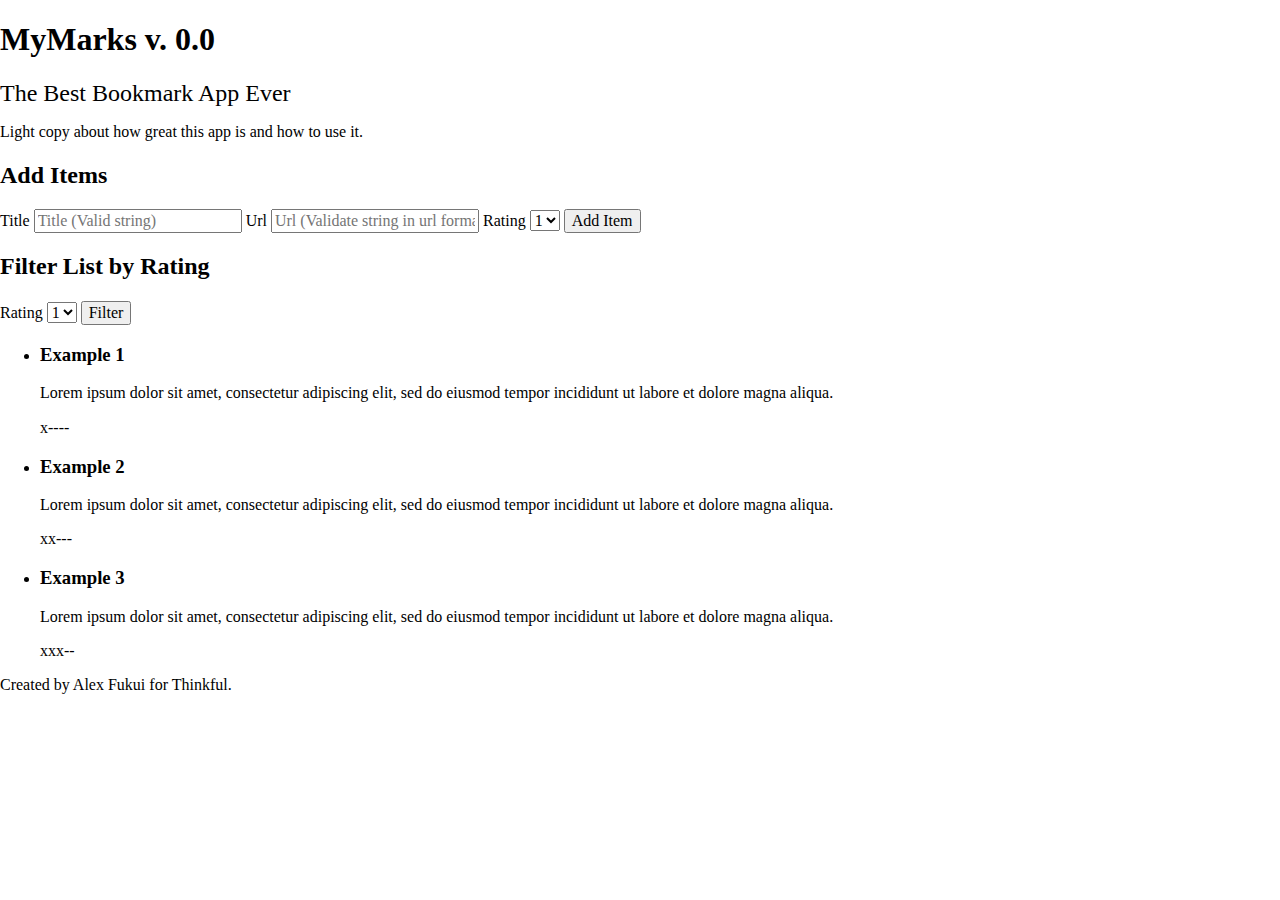
==== index.html @ 6798db98 "wireframe first page, file structure laid out." ====
<!DOCTYPE html>
<html lang="en">
<head>
    <meta charset="UTF-8">
    <meta name="viewport" content="width=device-width, initial-scale=1.0">
    <meta http-equiv="X-UA-Compatible" content="ie=edge">
    <title>MyMarks 0.0, the Best Bookmark App Ever (default index w/ list)</title>
    <link rel="stylesheet" type="text/css" href="styles/normalize.css">
    <link rel="stylesheet" type="text/css" href="styles/index.css">

</head>
<body>
    <header role="banner">
        <h1>MyMarks v. 0.0</h1>
        <span class="subtitle">The Best Bookmark App Ever</span>
        <p>Light copy about how great this app is and how to use it.</p>
    </header>
    <main>
        <section id="item-add">
            <h2>Add Items</h2>
            <form id = "item-add-form">
                <label for="item-title" class="bookmark-label">Title</label>
                <input id="item-title" name="item-title" class="bookmark-text-input" type="text" placeholder="Title (Valid string)">
                
                <label for="item-url" class="bookmark-label">Url</label>
                <input id="item-url" name="item-url" class="bookmark-text-input" type="text" placeholder="Url (Validate string in url format, sanitized)">

                <label for="item-rating" class="bookmark-label">Rating</label>
                <select id="item-rating" name="item-rating">
                    <option value="1">1</option>
                    <option value="2">2</option>
                    <option value="3">3</option>
                    <option value="4">4</option>
                    <option value="5">5</option>
                </select>
                
                <button type="submit">Add Item</button>
            </form>
        </section><!--item-add-->
        <section id="item-filter-rating">
            <h2>Filter List by Rating</h2>
            <form id="item-filter-form">
                <label for="item-rating" class="bookmark-label">Rating</label>
                <select id="item-rating" name="item-rating">
                    <option value="1">1</option>
                    <option value="2">2</option>
                    <option value="3">3</option>
                    <option value="4">4</option>
                    <option value="5">5</option>
                </select>
                <button type="submit">Filter</button>
            </form>
        </section><!--item-filter-rating-->
        <ul id="item-list">
            <li class="item" id="js-item-1">
                <h3>Example 1</h3>
                <p class="item-description">Lorem ipsum dolor sit amet, consectetur adipiscing elit, sed do eiusmod tempor incididunt ut labore et dolore magna aliqua.</p>
                <span class="item-rating" data-rating="1"></span>
                <a href="#" id="js-expand-item-1"></a>
            </li>
            <li>
                <h3>Example 2</h3>
                <p class="item-description">Lorem ipsum dolor sit amet, consectetur adipiscing elit, sed do eiusmod tempor incididunt ut labore et dolore magna aliqua.</p>
                <span class="item-rating" data-rating="2"></span>
            </li>
            <li>
                <h3>Example 3</h3>
                <p class="item-description">Lorem ipsum dolor sit amet, consectetur adipiscing elit, sed do eiusmod tempor incididunt ut labore et dolore magna aliqua.</p>
                <span class="item-rating" data-rating="3"></span>
            </li>
        </ul> <!--item-list-->
    </main>
    <footer role="contentinfo">
        Created by Alex Fukui for Thinkful.
    </footer>
    
    <script src="https://code.jquery.com/jquery-3.4.1.slim.min.js" integrity="sha256-pasqAKBDmFT4eHoN2ndd6lN370kFiGUFyTiUHWhU7k8=" crossorigin="anonymous" type="text/javascript"></script>
    <script src="scripts/store.js" type="text/javascript"></script>
    <script src="scripts/index.js" type="text/javascript"></script>
</body>
</html>
---- styles/index.css ----
* {
    box-sizing: border-box;
}


/* Sections */

.subtitle {
    font-size: 1.5em;
}

/* Forms */
.bookmark-label {}

/* List Items */

.item-rating {

}

.item-rating[data-rating="1"]::after {
    content: "x----";
}
.item-rating[data-rating="2"]::after {
    content: "xx---";
}

.item-rating[data-rating="3"]::after {
    content: "xxx--";
}

.item-rating[data-rating="4"]::after {
    content: "xxxx-";
}

.item-rating[data-rating="5"]::after {
    content: "xxxxx";
}
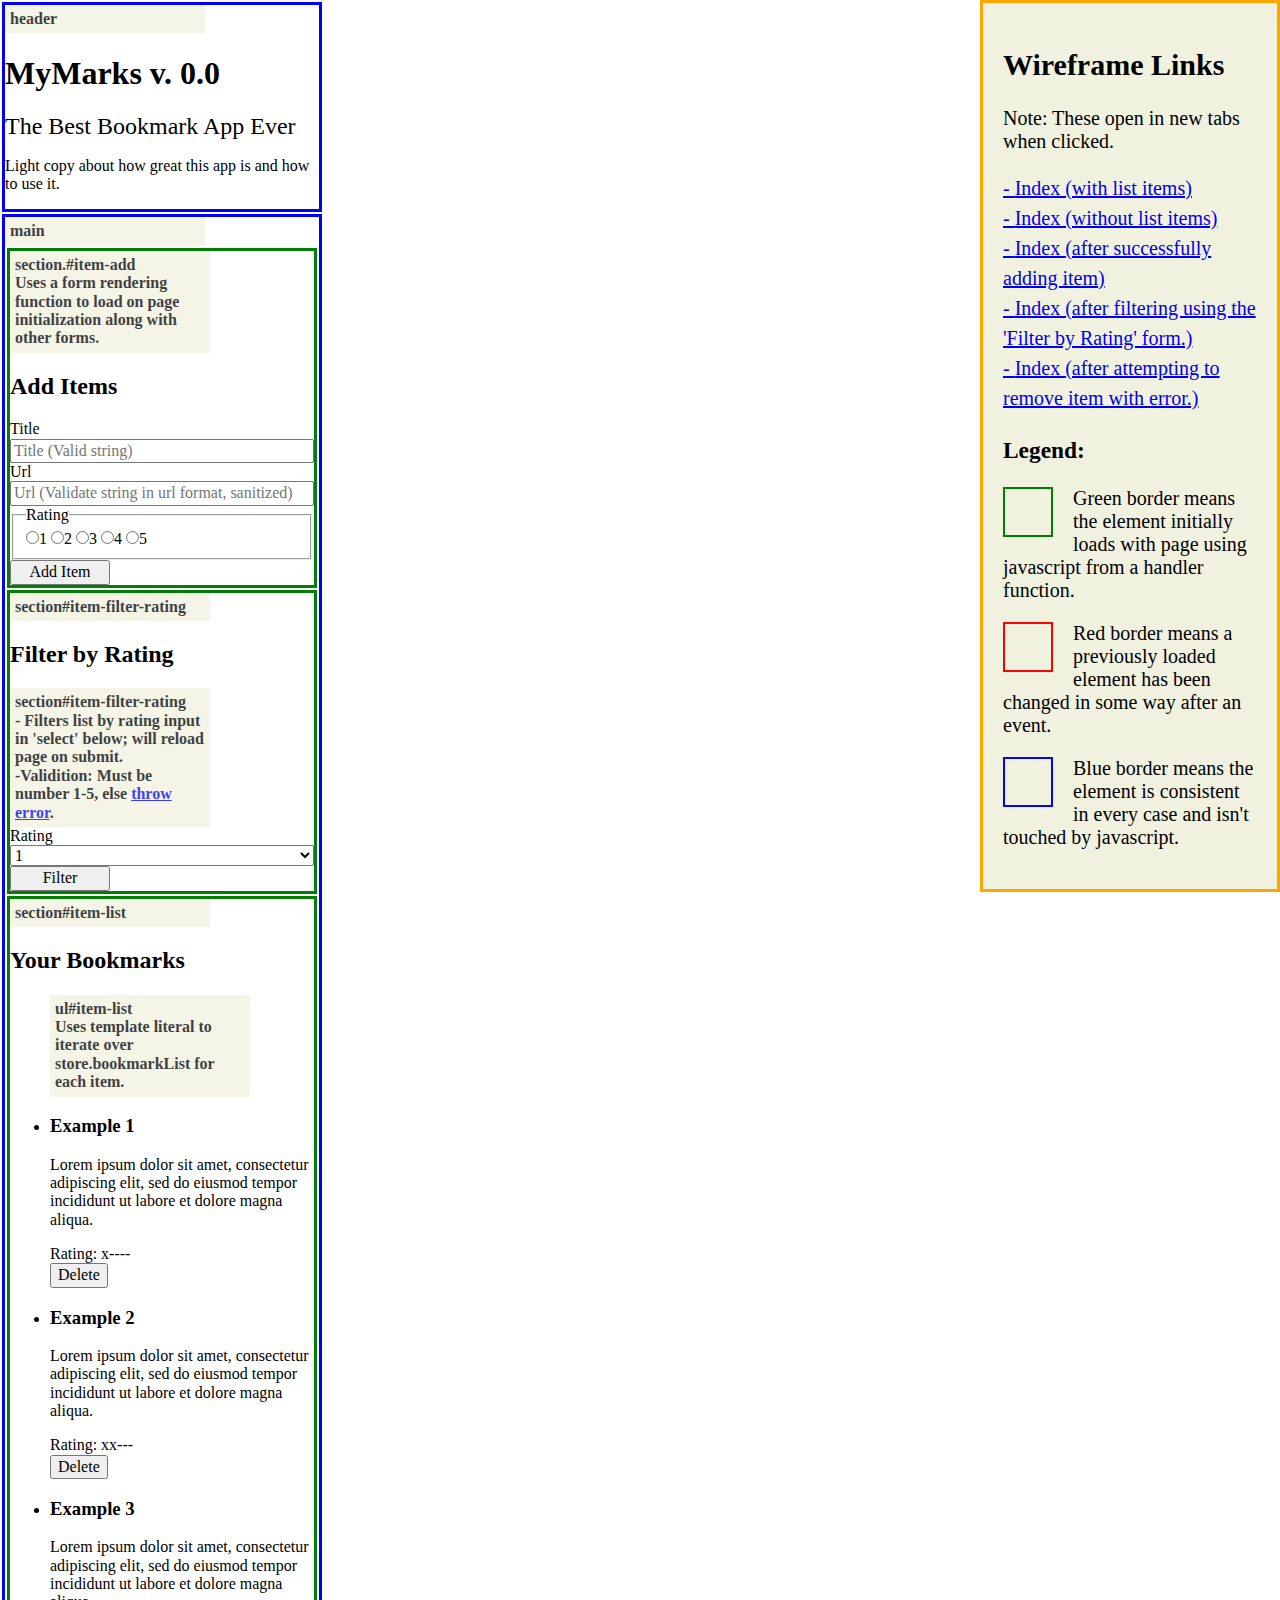
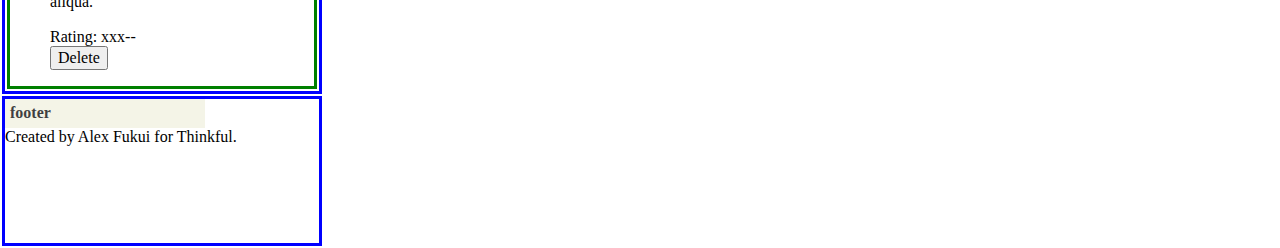
==== commit d6f5a77f: "wireframe done, awaiting review." ====
--- a/index.html
+++ b/index.html
@@ -7,39 +7,56 @@
     <title>MyMarks 0.0, the Best Bookmark App Ever (default index w/ list)</title>
     <link rel="stylesheet" type="text/css" href="styles/normalize.css">
     <link rel="stylesheet" type="text/css" href="styles/index.css">
+    <!--Remove this last style before publishing.-->
+    <link rel="stylesheet" type="text/css" href="styles/wireframe.css">
 
 </head>
 <body>
-    <header role="banner">
+    <header role="banner" class="wf-constant">
+        <span class="wf-tag">header</span>
         <h1>MyMarks v. 0.0</h1>
         <span class="subtitle">The Best Bookmark App Ever</span>
         <p>Light copy about how great this app is and how to use it.</p>
     </header>
-    <main>
-        <section id="item-add">
+    <main class="wf-constant">
+        <span class="wf-tag block">main</span>
+        <section id="item-add" class="wf-js-loaded">
+            <span class="wf-tag">section.#item-add
+                <br>
+                Uses a form rendering function to load on page initialization along with other forms.</span>
             <h2>Add Items</h2>
             <form id = "item-add-form">
                 <label for="item-title" class="bookmark-label">Title</label>
-                <input id="item-title" name="item-title" class="bookmark-text-input" type="text" placeholder="Title (Valid string)">
+                <input id="item-title" name="item-title" class="bookmark-text-input" type="text" placeholder="Title (Valid string)" required>
                 
                 <label for="item-url" class="bookmark-label">Url</label>
-                <input id="item-url" name="item-url" class="bookmark-text-input" type="text" placeholder="Url (Validate string in url format, sanitized)">
+                <input id="item-url" name="item-url" class="bookmark-text-input" type="text" placeholder="Url (Validate string in url format, sanitized)" required>
 
-                <label for="item-rating" class="bookmark-label">Rating</label>
-                <select id="item-rating" name="item-rating">
-                    <option value="1">1</option>
-                    <option value="2">2</option>
-                    <option value="3">3</option>
-                    <option value="4">4</option>
-                    <option value="5">5</option>
+                <fieldset id="item-rating"><legend>Rating</legend>
+                    <input type="radio" name="item-rating" value="1" required>1</option>
+                    <input type="radio" name="item-rating" value="2">2</option>
+                    <input type="radio" name="item-rating" value="3">3</option>
+                    <input type="radio" name="item-rating" value="4">4</option>
+                    <input type="radio" name="item-rating" value="5">5</option>
                 </select>
+                </fieldset>
                 
                 <button type="submit">Add Item</button>
             </form>
         </section><!--item-add-->
-        <section id="item-filter-rating">
-            <h2>Filter List by Rating</h2>
+        <section id="item-filter-rating" class="wf-js-loaded">
+            <span class="wf-tag">
+                section#item-filter-rating
+            </span>
+            <h2>Filter by Rating</h2>
             <form id="item-filter-form">
+                <span class="wf-tag">
+                    section#item-filter-rating
+                    <br>
+                    - Filters list by rating input in 'select' below; will reload page on submit.
+                    <br>
+                    -Validition: Must be number 1-5, else <a href="index-feedback-failure">throw error</a>.
+                </span>
                 <label for="item-rating" class="bookmark-label">Rating</label>
                 <select id="item-rating" name="item-rating">
                     <option value="1">1</option>
@@ -51,28 +68,65 @@
                 <button type="submit">Filter</button>
             </form>
         </section><!--item-filter-rating-->
-        <ul id="item-list">
-            <li class="item" id="js-item-1">
-                <h3>Example 1</h3>
-                <p class="item-description">Lorem ipsum dolor sit amet, consectetur adipiscing elit, sed do eiusmod tempor incididunt ut labore et dolore magna aliqua.</p>
-                <span class="item-rating" data-rating="1"></span>
-                <a href="#" id="js-expand-item-1"></a>
-            </li>
-            <li>
-                <h3>Example 2</h3>
-                <p class="item-description">Lorem ipsum dolor sit amet, consectetur adipiscing elit, sed do eiusmod tempor incididunt ut labore et dolore magna aliqua.</p>
-                <span class="item-rating" data-rating="2"></span>
-            </li>
-            <li>
-                <h3>Example 3</h3>
-                <p class="item-description">Lorem ipsum dolor sit amet, consectetur adipiscing elit, sed do eiusmod tempor incididunt ut labore et dolore magna aliqua.</p>
-                <span class="item-rating" data-rating="3"></span>
-            </li>
-        </ul> <!--item-list-->
+        <section id="item-list" class="wf-js-loaded">
+            <span class="wf-tag">section#item-list</span>
+            <h2>Your Bookmarks</h2>
+            <ul id="item-list">
+                <span class="wf-tag">
+                    ul#item-list
+                    <br>
+                    Uses template literal to iterate over store.bookmarkList for each item.
+                </span>
+                <li id="item-1" class="item">
+                    <h3>Example 1</h3>
+                    <p class="item-description">Lorem ipsum dolor sit amet, consectetur adipiscing elit, sed do eiusmod tempor incididunt ut labore et dolore magna aliqua.</p>
+                    <span class='rating-title'>Rating:</span>
+                    <span class="item-rating" data-rating="1"></span>
+                    <a href="#" id="js-expand-item-1"></a>
+                    <br>
+                    <button type="button" id="item-1">Delete</button>
+                </li>
+                <li id="item-2" class="item">
+                    <h3>Example 2</h3>
+                    <p class="item-description">Lorem ipsum dolor sit amet, consectetur adipiscing elit, sed do eiusmod tempor incididunt ut labore et dolore magna aliqua.</p>
+                    <span class='rating-title'>Rating:</span>
+                    <span class="item-rating" data-rating="2"></span>
+                    <br>
+                    <button type="button" id="item-2">Delete</button>
+                </li>
+                <li id="item-3" class="item">
+                    <h3>Example 3</h3>
+                    <p class="item-description">Lorem ipsum dolor sit amet, consectetur adipiscing elit, sed do eiusmod tempor incididunt ut labore et dolore magna aliqua.</p>
+                    <span class='rating-title'>Rating:</span>
+                    <span class="item-rating" data-rating="3"></span>
+                    <br>
+                    <button type="button" id="item-3">Delete</button>
+                </li>
+            </ul>
+        </section><!--item-list-->
     </main>
-    <footer role="contentinfo">
+    <footer role="contentinfo" class="wf-constant">
+        <span class="wf-tag">footer</span>
         Created by Alex Fukui for Thinkful.
     </footer>
+    <aside class="wf-pages">
+        <h2>Wireframe Links</h2>
+        <p>Note: These open in new tabs when clicked.</p>
+            <a href="index.html" target=”_blank”>Index (with list items)</a>
+            <a href="index-empty-list.html" target=”_blank”>Index (without list items)</a>
+            <a href="index-item-added.html" target=”_blank”>Index (after successfully adding item)</a>
+            <a href="index-list-filtered.html" target=”_blank”>Index (after filtering using the 'Filter by Rating' form.)</a>
+            <a href="index-feedback-error.html" target=”_blank”>Index (after attempting to remove item with error.)</a>
+            <div class="wf-legend">
+            <h3>Legend:</h3>
+                    <div style="height: 50px; width: 50px; border: 2px solid green; float: left; margin-right: 1em;"></div>
+                    <p>Green border means the element initially loads with page using javascript from a handler function.</p>
+                    <div style="height: 50px; width: 50px; border: 2px solid red; float: left; margin-right: 1em;"></div>
+                    <p>Red border means a previously loaded element has been changed in some way after an event.</p>
+                    <div style="height: 50px; width: 50px; border: 2px solid blue; float: left; margin-right: 1em;"></div>
+                    <p>Blue border means the element is consistent in every case and isn't touched by javascript.</p>
+            </div>
+    </aside>
     
     <script src="https://code.jquery.com/jquery-3.4.1.slim.min.js" integrity="sha256-pasqAKBDmFT4eHoN2ndd6lN370kFiGUFyTiUHWhU7k8=" crossorigin="anonymous" type="text/javascript"></script>
     <script src="scripts/store.js" type="text/javascript"></script>
--- a/styles/index.css
+++ b/styles/index.css
@@ -2,6 +2,22 @@
     box-sizing: border-box;
 }
 
+header, footer, main {
+    max-width: 320px;
+}
+
+footer {
+    min-height: 150px;
+}
+
+form {
+    display: flex;
+    flex-flow: column;
+}
+
+button {
+    max-width: 100px;
+}
 
 /* Sections */
 
--- a/styles/wireframe.css
+++ b/styles/wireframe.css
@@ -0,0 +1,47 @@
+/* wf stuff, to be removed from final product */
+.wf-pages {
+    padding: 1em;
+    width: 300px;
+    background: rgb(241, 241, 224);
+    border: 3px solid orange;
+    position: fixed;
+    right: 0;
+    top: 0;
+    z-index: 999;
+    font-size: 1.25em;
+}
+
+.wf-pages a {
+    display: block;
+    line-height: 1.5em
+}
+
+.wf-pages a::before {
+    content: "- "
+}
+
+.wf-changed {
+    border: 3px solid red;
+    margin: 2px;
+}
+.wf-js-loaded {
+    border: 3px solid green;
+    margin: 2px;
+}
+.wf-constant {
+    border: 3px solid blue;
+    margin: 2px;
+}
+
+.wf-tag {
+    display: block;
+    max-width: 200px;
+    background-color: rgb(241, 241, 224);
+    opacity: .75;
+    font-weight: 600;
+    padding: 5px;
+}
+
+.wf-dim {
+    opacity: .5;
+}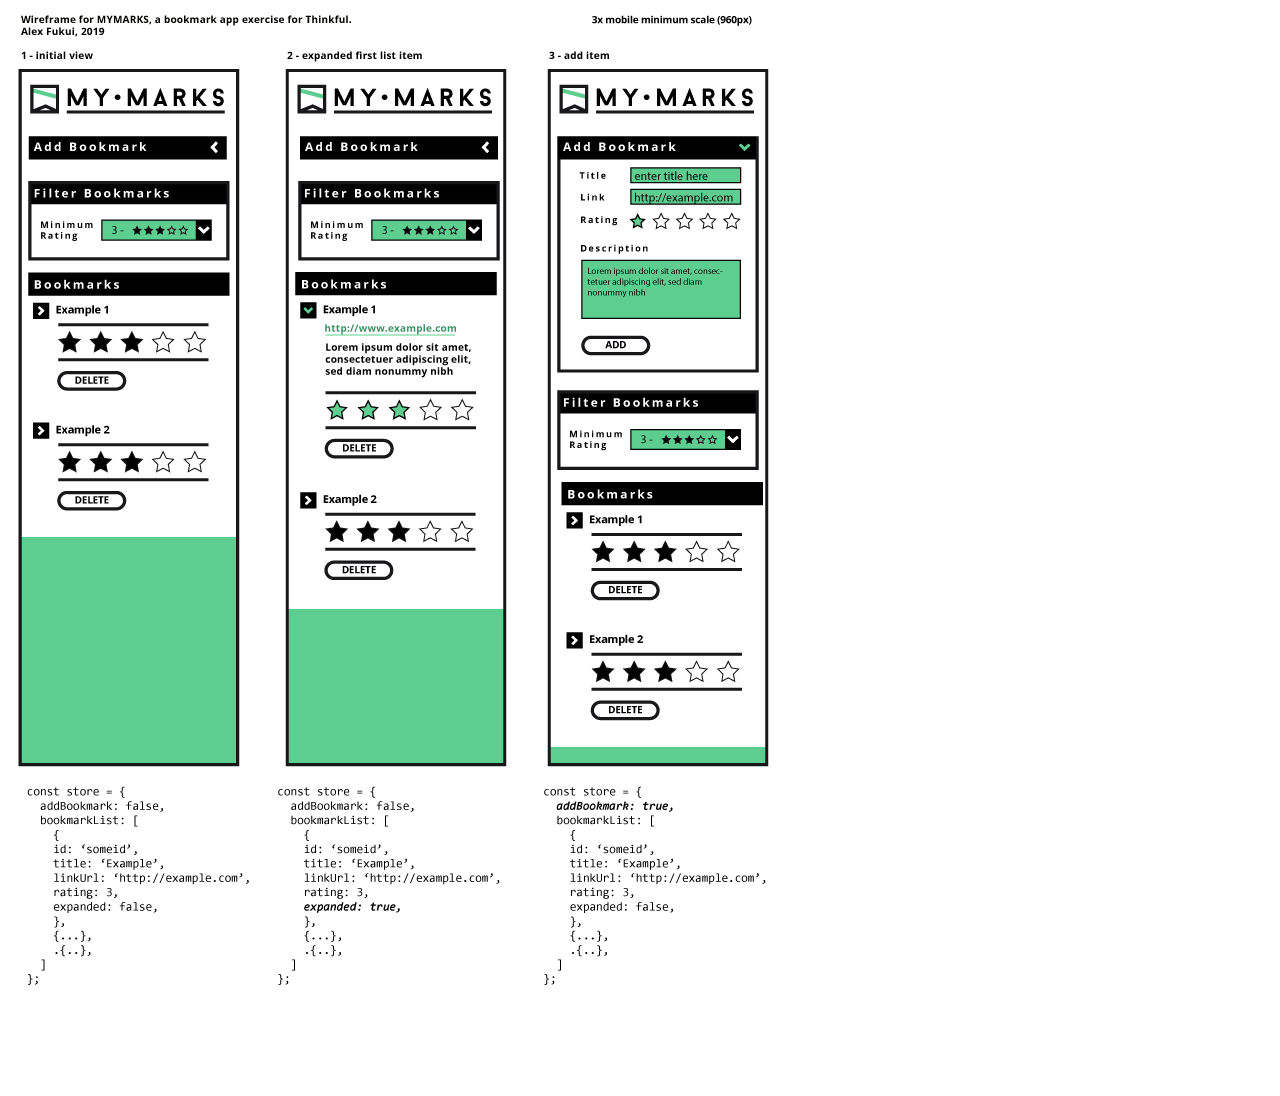
==== commit cc8d497e: "wireframe page updated, awaiting review" ====
--- a/index.html
+++ b/index.html
@@ -7,129 +7,9 @@
     <title>MyMarks 0.0, the Best Bookmark App Ever (default index w/ list)</title>
     <link rel="stylesheet" type="text/css" href="styles/normalize.css">
     <link rel="stylesheet" type="text/css" href="styles/index.css">
-    <!--Remove this last style before publishing.-->
-    <link rel="stylesheet" type="text/css" href="styles/wireframe.css">
 
 </head>
 <body>
-    <header role="banner" class="wf-constant">
-        <span class="wf-tag">header</span>
-        <h1>MyMarks v. 0.0</h1>
-        <span class="subtitle">The Best Bookmark App Ever</span>
-        <p>Light copy about how great this app is and how to use it.</p>
-    </header>
-    <main class="wf-constant">
-        <span class="wf-tag block">main</span>
-        <section id="item-add" class="wf-js-loaded">
-            <span class="wf-tag">section.#item-add
-                <br>
-                Uses a form rendering function to load on page initialization along with other forms.</span>
-            <h2>Add Items</h2>
-            <form id = "item-add-form">
-                <label for="item-title" class="bookmark-label">Title</label>
-                <input id="item-title" name="item-title" class="bookmark-text-input" type="text" placeholder="Title (Valid string)" required>
-                
-                <label for="item-url" class="bookmark-label">Url</label>
-                <input id="item-url" name="item-url" class="bookmark-text-input" type="text" placeholder="Url (Validate string in url format, sanitized)" required>
-
-                <fieldset id="item-rating"><legend>Rating</legend>
-                    <input type="radio" name="item-rating" value="1" required>1</option>
-                    <input type="radio" name="item-rating" value="2">2</option>
-                    <input type="radio" name="item-rating" value="3">3</option>
-                    <input type="radio" name="item-rating" value="4">4</option>
-                    <input type="radio" name="item-rating" value="5">5</option>
-                </select>
-                </fieldset>
-                
-                <button type="submit">Add Item</button>
-            </form>
-        </section><!--item-add-->
-        <section id="item-filter-rating" class="wf-js-loaded">
-            <span class="wf-tag">
-                section#item-filter-rating
-            </span>
-            <h2>Filter by Rating</h2>
-            <form id="item-filter-form">
-                <span class="wf-tag">
-                    section#item-filter-rating
-                    <br>
-                    - Filters list by rating input in 'select' below; will reload page on submit.
-                    <br>
-                    -Validition: Must be number 1-5, else <a href="index-feedback-failure">throw error</a>.
-                </span>
-                <label for="item-rating" class="bookmark-label">Rating</label>
-                <select id="item-rating" name="item-rating">
-                    <option value="1">1</option>
-                    <option value="2">2</option>
-                    <option value="3">3</option>
-                    <option value="4">4</option>
-                    <option value="5">5</option>
-                </select>
-                <button type="submit">Filter</button>
-            </form>
-        </section><!--item-filter-rating-->
-        <section id="item-list" class="wf-js-loaded">
-            <span class="wf-tag">section#item-list</span>
-            <h2>Your Bookmarks</h2>
-            <ul id="item-list">
-                <span class="wf-tag">
-                    ul#item-list
-                    <br>
-                    Uses template literal to iterate over store.bookmarkList for each item.
-                </span>
-                <li id="item-1" class="item">
-                    <h3>Example 1</h3>
-                    <p class="item-description">Lorem ipsum dolor sit amet, consectetur adipiscing elit, sed do eiusmod tempor incididunt ut labore et dolore magna aliqua.</p>
-                    <span class='rating-title'>Rating:</span>
-                    <span class="item-rating" data-rating="1"></span>
-                    <a href="#" id="js-expand-item-1"></a>
-                    <br>
-                    <button type="button" id="item-1">Delete</button>
-                </li>
-                <li id="item-2" class="item">
-                    <h3>Example 2</h3>
-                    <p class="item-description">Lorem ipsum dolor sit amet, consectetur adipiscing elit, sed do eiusmod tempor incididunt ut labore et dolore magna aliqua.</p>
-                    <span class='rating-title'>Rating:</span>
-                    <span class="item-rating" data-rating="2"></span>
-                    <br>
-                    <button type="button" id="item-2">Delete</button>
-                </li>
-                <li id="item-3" class="item">
-                    <h3>Example 3</h3>
-                    <p class="item-description">Lorem ipsum dolor sit amet, consectetur adipiscing elit, sed do eiusmod tempor incididunt ut labore et dolore magna aliqua.</p>
-                    <span class='rating-title'>Rating:</span>
-                    <span class="item-rating" data-rating="3"></span>
-                    <br>
-                    <button type="button" id="item-3">Delete</button>
-                </li>
-            </ul>
-        </section><!--item-list-->
-    </main>
-    <footer role="contentinfo" class="wf-constant">
-        <span class="wf-tag">footer</span>
-        Created by Alex Fukui for Thinkful.
-    </footer>
-    <aside class="wf-pages">
-        <h2>Wireframe Links</h2>
-        <p>Note: These open in new tabs when clicked.</p>
-            <a href="index.html" target=”_blank”>Index (with list items)</a>
-            <a href="index-empty-list.html" target=”_blank”>Index (without list items)</a>
-            <a href="index-item-added.html" target=”_blank”>Index (after successfully adding item)</a>
-            <a href="index-list-filtered.html" target=”_blank”>Index (after filtering using the 'Filter by Rating' form.)</a>
-            <a href="index-feedback-error.html" target=”_blank”>Index (after attempting to remove item with error.)</a>
-            <div class="wf-legend">
-            <h3>Legend:</h3>
-                    <div style="height: 50px; width: 50px; border: 2px solid green; float: left; margin-right: 1em;"></div>
-                    <p>Green border means the element initially loads with page using javascript from a handler function.</p>
-                    <div style="height: 50px; width: 50px; border: 2px solid red; float: left; margin-right: 1em;"></div>
-                    <p>Red border means a previously loaded element has been changed in some way after an event.</p>
-                    <div style="height: 50px; width: 50px; border: 2px solid blue; float: left; margin-right: 1em;"></div>
-                    <p>Blue border means the element is consistent in every case and isn't touched by javascript.</p>
-            </div>
-    </aside>
-    
-    <script src="https://code.jquery.com/jquery-3.4.1.slim.min.js" integrity="sha256-pasqAKBDmFT4eHoN2ndd6lN370kFiGUFyTiUHWhU7k8=" crossorigin="anonymous" type="text/javascript"></script>
-    <script src="scripts/store.js" type="text/javascript"></script>
-    <script src="scripts/index.js" type="text/javascript"></script>
+    <img class="wireframe" src="wireframe-bookmark.png">
 </body>
 </html>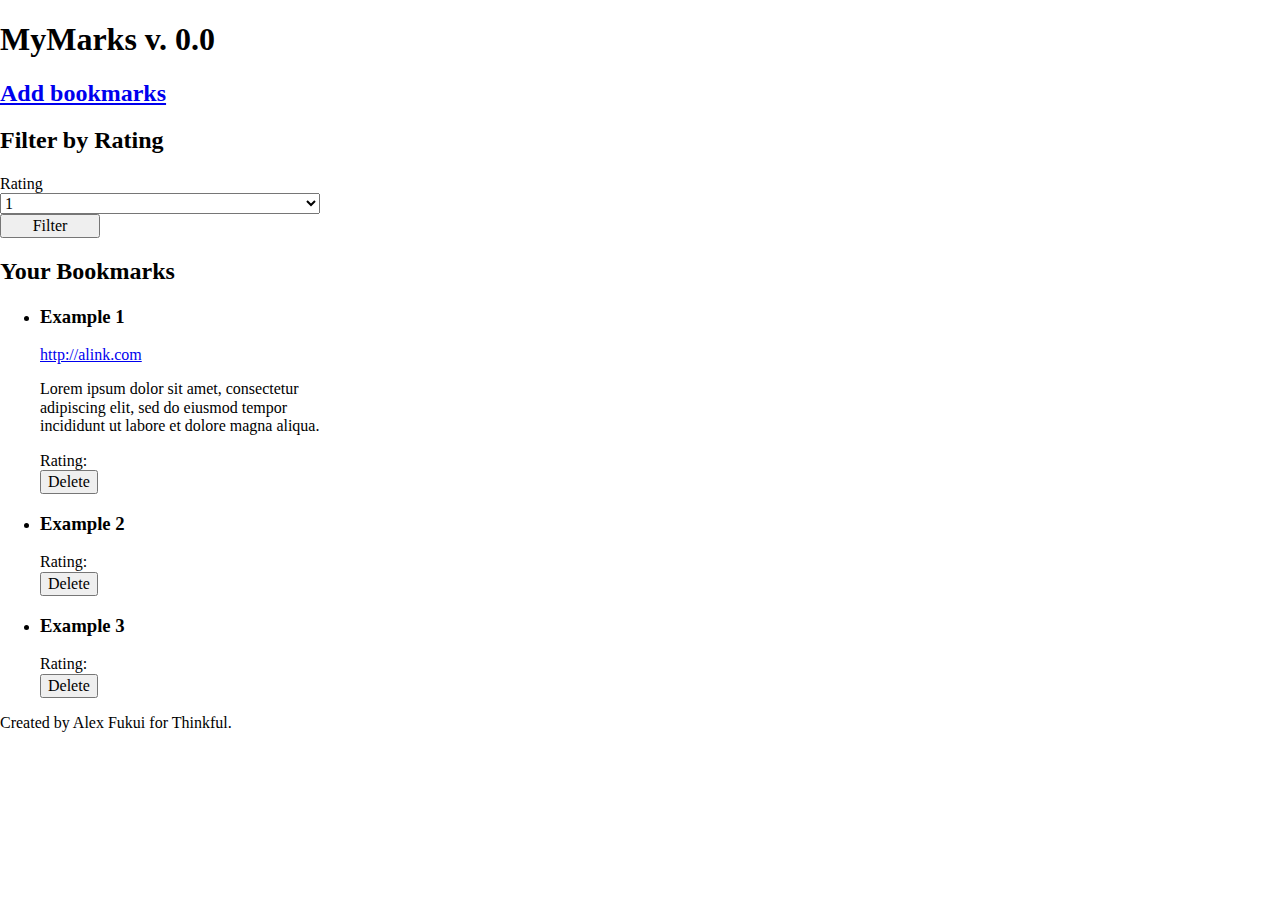
==== commit 647a210a: "add functionality almost there, just need the POST to function." ====
--- a/index.html
+++ b/index.html
@@ -4,12 +4,74 @@
     <meta charset="UTF-8">
     <meta name="viewport" content="width=device-width, initial-scale=1.0">
     <meta http-equiv="X-UA-Compatible" content="ie=edge">
-    <title>MyMarks 0.0, the Best Bookmark App Ever (default index w/ list)</title>
+    <title>MyMarks</title>
     <link rel="stylesheet" type="text/css" href="styles/normalize.css">
     <link rel="stylesheet" type="text/css" href="styles/index.css">
 
 </head>
 <body>
-    <img class="wireframe" src="wireframe-bookmark.png">
+    <header role="banner">
+        <h1>MyMarks v. 0.0</h1>
+    </header>
+    <main>
+        <section id="bookmark-add">
+            <a href='#' id="add-toggle">
+                <h2>Add bookmarks</h2>
+            </a>
+        </section><!--bookmark-add-->
+
+        <section id="bookmark-filter-rating" >
+            <h2>Filter by Rating</h2>
+            <form id="bookmark-filter-form">
+                <label for="bookmark-rating" class="bookmark-label">Rating</label>
+                <select id="bookmark-rating" name="bookmark-rating">
+                    <option value="1">1</option>
+                    <option value="2">2</option>
+                    <option value="3">3</option>
+                    <option value="4">4</option>
+                    <option value="5">5</option>
+                </select>
+                <button type="submit">Filter</button>
+            </form>
+        </section><!--bookmark-filter-rating-->
+        <section id="bookmark-list">
+            <h2>Your Bookmarks</h2>
+            <ul id="bookmark-list">
+                <li id="bookmark-1" class="bookmark">
+                    <h3>Example 1</h3>
+                    <a href="http://alink.com">http://alink.com</a>
+                    <p class="bookmark-description">Lorem ipsum dolor sit amet, consectetur adipiscing elit, sed do eiusmod tempor incididunt ut labore et dolore magna aliqua.</p>
+                    <span class='rating-title'>Rating:</span>
+                    <span class="bookmark-rating" data-rating="1"></span>
+                    <a href="#" id="js-expand-bookmark-1"></a>
+                    <br>
+                    <button type="button" id="bookmark-1">Delete</button>
+                </li>
+                <li id="bookmark-2" class="bookmark">
+                    <h3>Example 2</h3>
+                    <span class='rating-title'>Rating:</span>
+                    <span class="bookmark-rating" data-rating="2"></span>
+                    <br>
+                    <button type="button" id="bookmark-2">Delete</button>
+                </li>
+                <li id="bookmark-3" class="bookmark">
+                    <h3>Example 3</h3>
+                    <span class='rating-title'>Rating:</span>
+                    <span class="bookmark-rating" data-rating="3"></span>
+                    <br>
+                    <button type="button" id="bookmark-3">Delete</button>
+                </li>
+            </ul>
+        </section><!--bookmark-list-->
+    </main>
+    <footer role="contentinfo">
+        Created by Alex Fukui for Thinkful.
+    </footer>
+    
+    <script src="https://code.jquery.com/jquery-3.4.1.slim.min.js" integrity="sha256-pasqAKBDmFT4eHoN2ndd6lN370kFiGUFyTiUHWhU7k8=" crossorigin="anonymous" type="text/javascript"></script>
+    <script src="scripts/api.js" type="text/javascript"></script>
+    <script src="scripts/store.js" type="text/javascript"></script>
+    <script src="scripts/bookmark-list.js" type="text/javascript"></script>
+    <script src="scripts/index.js" type="text/javascript"></script>
 </body>
 </html>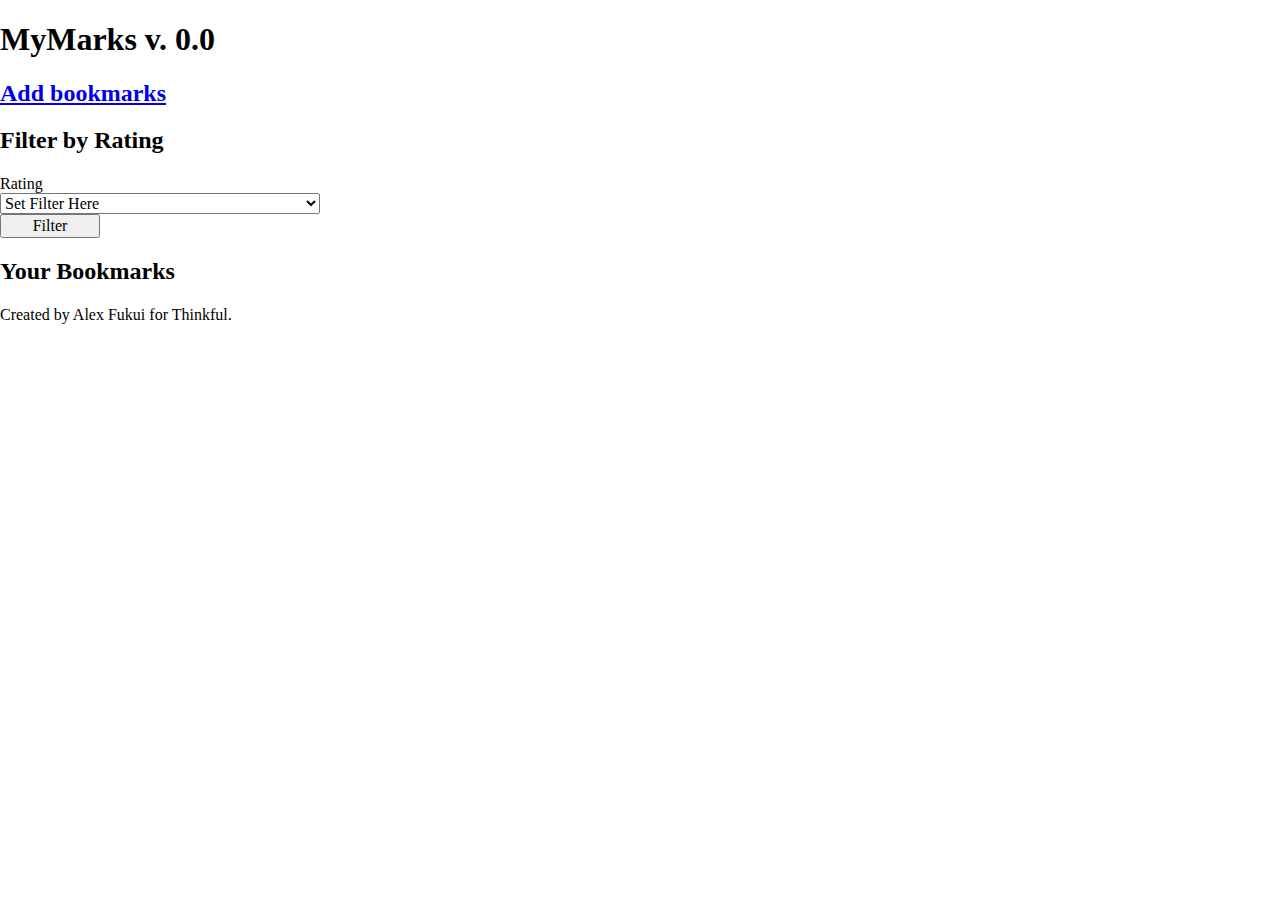
==== commit e9b59136: "mostly functional, only needs expand/collapse for bookmark views" ====
--- a/index.html
+++ b/index.html
@@ -18,13 +18,13 @@
             <a href='#' id="add-toggle">
                 <h2>Add bookmarks</h2>
             </a>
-        </section><!--bookmark-add-->
-
+        </section>
         <section id="bookmark-filter-rating" >
             <h2>Filter by Rating</h2>
             <form id="bookmark-filter-form">
                 <label for="bookmark-rating" class="bookmark-label">Rating</label>
                 <select id="bookmark-rating" name="bookmark-rating">
+                    <option value="0" disabled selected hidden>Set Filter Here</option>
                     <option value="1">1</option>
                     <option value="2">2</option>
                     <option value="3">3</option>
@@ -33,36 +33,10 @@
                 </select>
                 <button type="submit">Filter</button>
             </form>
-        </section><!--bookmark-filter-rating-->
-        <section id="bookmark-list">
+        </section>
+        <section id="your-bookmarks">
             <h2>Your Bookmarks</h2>
-            <ul id="bookmark-list">
-                <li id="bookmark-1" class="bookmark">
-                    <h3>Example 1</h3>
-                    <a href="http://alink.com">http://alink.com</a>
-                    <p class="bookmark-description">Lorem ipsum dolor sit amet, consectetur adipiscing elit, sed do eiusmod tempor incididunt ut labore et dolore magna aliqua.</p>
-                    <span class='rating-title'>Rating:</span>
-                    <span class="bookmark-rating" data-rating="1"></span>
-                    <a href="#" id="js-expand-bookmark-1"></a>
-                    <br>
-                    <button type="button" id="bookmark-1">Delete</button>
-                </li>
-                <li id="bookmark-2" class="bookmark">
-                    <h3>Example 2</h3>
-                    <span class='rating-title'>Rating:</span>
-                    <span class="bookmark-rating" data-rating="2"></span>
-                    <br>
-                    <button type="button" id="bookmark-2">Delete</button>
-                </li>
-                <li id="bookmark-3" class="bookmark">
-                    <h3>Example 3</h3>
-                    <span class='rating-title'>Rating:</span>
-                    <span class="bookmark-rating" data-rating="3"></span>
-                    <br>
-                    <button type="button" id="bookmark-3">Delete</button>
-                </li>
-            </ul>
-        </section><!--bookmark-list-->
+        </section>
     </main>
     <footer role="contentinfo">
         Created by Alex Fukui for Thinkful.
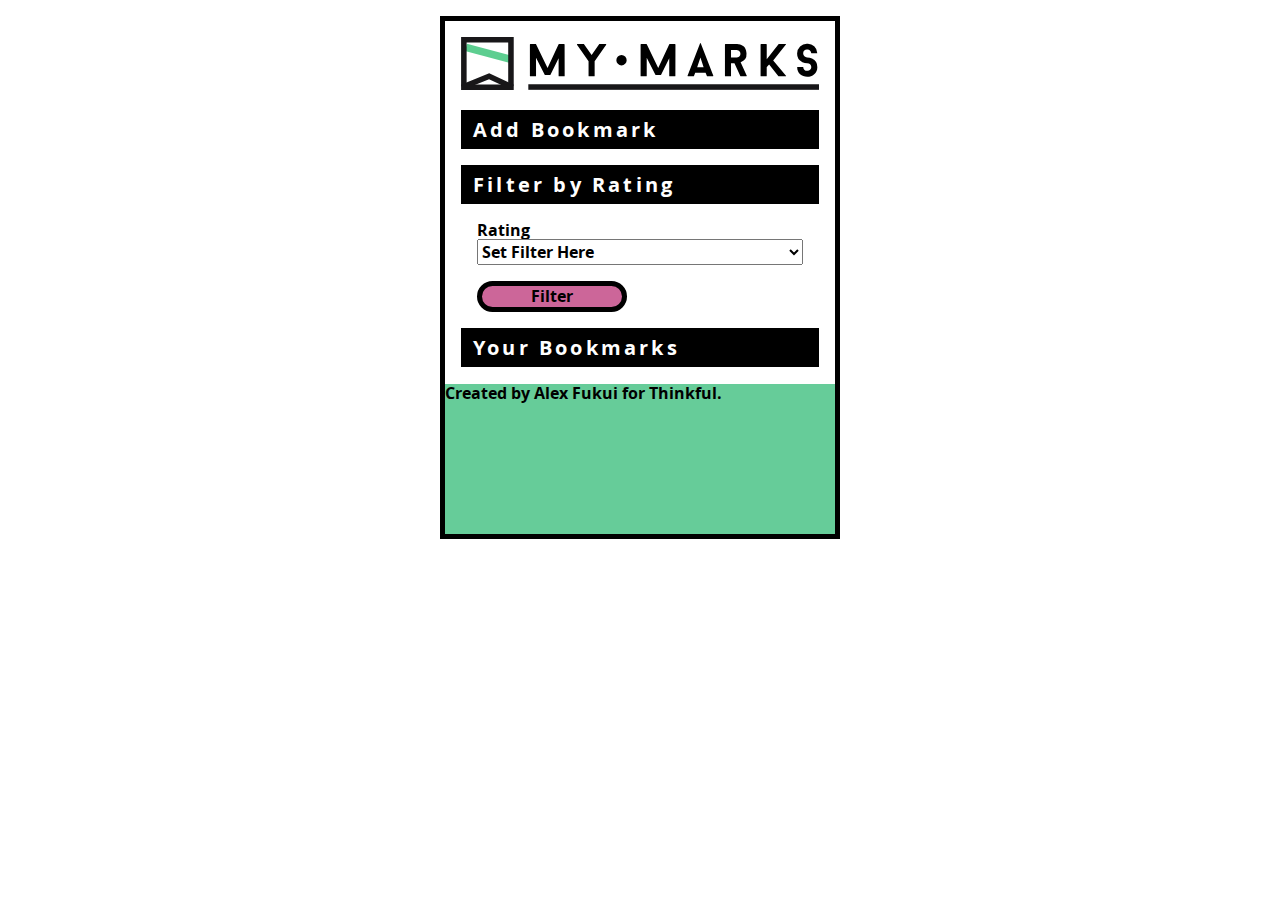
==== commit c9e8d5b6: "final push" ====
--- a/index.html
+++ b/index.html
@@ -10,13 +10,15 @@
 
 </head>
 <body>
+    <div class="container">
     <header role="banner">
+        <img src="images/mymarks-logo.svg" alt="logo for MyMarks" class="logo">
         <h1>MyMarks v. 0.0</h1>
     </header>
     <main>
         <section id="bookmark-add">
             <a href='#' id="add-toggle">
-                <h2>Add bookmarks</h2>
+                <h2>Add Bookmark</h2>
             </a>
         </section>
         <section id="bookmark-filter-rating" >
@@ -24,7 +26,7 @@
             <form id="bookmark-filter-form">
                 <label for="bookmark-rating" class="bookmark-label">Rating</label>
                 <select id="bookmark-rating" name="bookmark-rating">
-                    <option value="0" disabled selected hidden>Set Filter Here</option>
+                    <option value="null" disabled selected hidden>Set Filter Here</option>
                     <option value="1">1</option>
                     <option value="2">2</option>
                     <option value="3">3</option>
@@ -41,6 +43,7 @@
     <footer role="contentinfo">
         Created by Alex Fukui for Thinkful.
     </footer>
+</div>
     
     <script src="https://code.jquery.com/jquery-3.4.1.slim.min.js" integrity="sha256-pasqAKBDmFT4eHoN2ndd6lN370kFiGUFyTiUHWhU7k8=" crossorigin="anonymous" type="text/javascript"></script>
     <script src="scripts/api.js" type="text/javascript"></script>
--- a/styles/index.css
+++ b/styles/index.css
@@ -1,22 +1,138 @@
+/* I apologize for the state of this, I was in a rush. */
+
 * {
     box-sizing: border-box;
 }
 
-header, footer, main {
-    max-width: 320px;
+a {
+    color: #66cc99;
 }
 
+.bookmark-url, .bookmark-description  {
+    display: block;
+    margin: 1em;
+    padding-left: 1.5em;
+}
+
+ul {
+    list-style-type: none;
+    margin-block-start: 0;
+    margin-block-end: 0;
+    margin-inline-start: 0px;
+    margin-inline-end: 0px;
+    padding-inline-start: 0px;
+}
+
+@font-face {
+    font-family: 'Open Sans Bold';
+    src: url('OpenSans-Bold-webfont.eot');
+    src: url('OpenSans-Bold-webfont.eot?#iefix') format('embedded-opentype'),
+         url('OpenSans-Bold-webfont.woff2') format('woff2'),
+         url('OpenSans-Bold-webfont.woff') format('woff'),
+         url('OpenSans-Bold-webfont.ttf') format('truetype'),
+         url('OpenSans-Bold-webfont.svg#open_sansbold') format('svg');
+    font-weight: normal;
+    font-style: normal;
+}
+
+body {
+    font-family: 'Open Sans Bold';
+}
+
+h1 {
+    margin: .5em 1em 0;
+    display: none;
+}
+
+h2 {
+    color: white;
+    background: #000;
+    padding: .5rem .75rem;
+}
+
+h3 {
+    padding: .5rem .75rem;
+}
+
+main h2 {
+    font-size: 1.25em;
+    letter-spacing: .2rem;
+}
+
+#add-toggle {
+    text-decoration: none;
+}
+
+a.toggle-expand {
+    color: #000;
+    display: flex;
+    justify-content: flex-start;
+    align-items: center;
+    border-bottom: 5px solid #000;
+}
+
+a.toggle-expand img {
+    width: 40px;
+    height: 40px;
+    margin-right: 1em;
+}
+
+.container {
+    margin: 1em auto;
+    display: flex;
+    flex-flow: column;
+    border: 5px solid #000;
+    max-width: 400px;
+    height: 100%;
+}
+
+section {
+    margin: 1em;
+}
+
+header, footer, main {
+    
+}
+
+.delete-bookmark {
+    display: block;
+}
+
+.logo {
+    margin: 1em 1em 0;
+}
+
+/* .bookmark-add-rating {
+    height: 1em;
+    width: 1em;
+    -webkit-appearance: unset;
+    background: url(images/starblank.svg) 1em 1em;
+    background-size: 1em;
+}
+
+input[type="radio"]:checked {
+    background: url(images/starfill.svg) no-repeat center;
+    background-size: cover;
+} */
+
 footer {
+    height: 100%;
+    background-color: #66cc99;
     min-height: 150px;
 }
 
 form {
     display: flex;
     flex-flow: column;
+    margin: 1em;
 }
 
 button {
-    max-width: 100px;
+    max-width: 150px;
+    border: 5px solid #000;
+    border-radius: 25px;
+    background: #cc6699;
+    margin-top: 1em;
 }
 
 /* Sections */
@@ -27,6 +143,8 @@
 
 /* Forms */
 .bookmark-label {}
+
+
 
 /* List Items */
 
